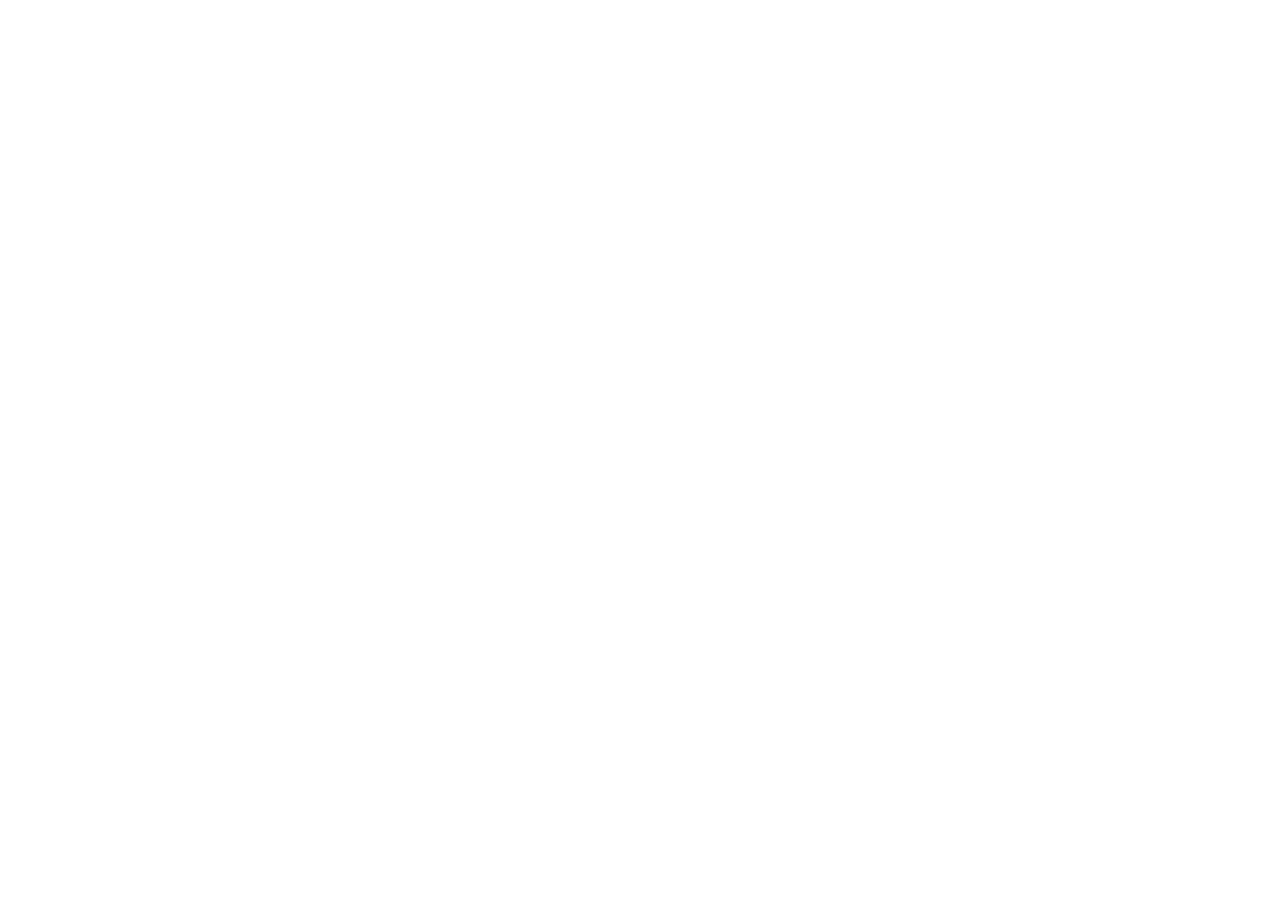
==== index.html @ 019e6ab8 "Añadí mi archivo raíz, archivo estilos y carpeta de assets" ====
<!DOCTYPE html>
<html lang="es">

<head>
    <meta charset="UTF-8">
    <meta http-equiv="X-UA-Compatible" content="IE=edge">
    <meta name="viewport" content="width=device-width, initial-scale=1.0">
    <!-- Estilos -->
    <link rel="stylesheet" href="css/style.css">
    <!-- Fonts -->
    <link rel="preconnect" href="https://fonts.googleapis.com">
    <link rel="preconnect" href="https://fonts.gstatic.com" crossorigin>
    <link href="https://fonts.googleapis.com/css2?family=Quicksand:wght@300;500;700&display=swap" rel="stylesheet">
    <title>Yard Sale</title>

</head>

<body>

</body>

</html>
---- css/style.css ----
/*
Variables de css
Colores
*/

:root {
    --white: #FFFFFF;
    --black: #000000;
    --very-light-pink: #C7C7C7;
    --text-input-field: #F7F7F7;
    --hospital-green: #ACD9B2;
    --dark: #232830;
}
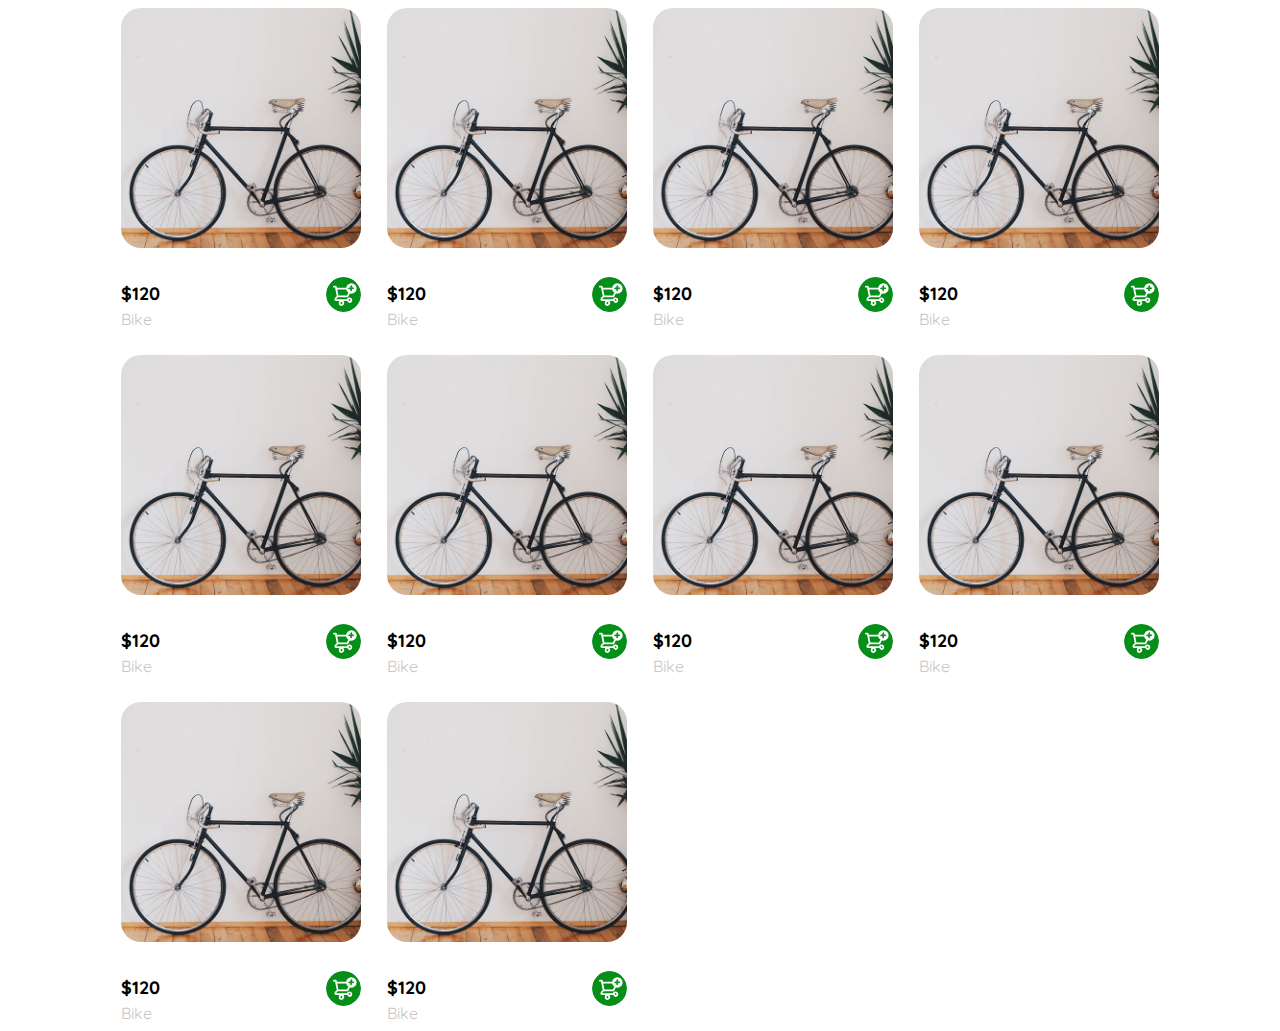
==== commit 41b33d63: "Se agregaron los productos demos de la tienda con grid y sus estilos pertinentes" ====
--- a/index.html
+++ b/index.html
@@ -16,7 +16,170 @@
 </head>
 
 <body>
+    <section class="main-container">
+        <div class="cards-container">
+            <!-- Start Product Card 1 -->
+            <div class="product-card">
+                <img src="./assets/imgs/product-demo.jpg" class="product-img">
+                <div class="product-info">
+                    <div>
+                        <p class="product-price">$120</p>
+                        <p class="product-title">Bike</p>
+                    </div>
+                    <figure>
+                        <img src="./assets/icons/bt_add_to_cart.svg">
+                    </figure>
+                </div>
 
+            </div>
+            <!-- End Product Card 1 -->
+
+            <!-- Start Product Card 2 -->
+            <div class="product-card">
+                <img src="./assets/imgs/product-demo.jpg" class="product-img">
+                <div class="product-info">
+                    <div>
+                        <p class="product-price">$120</p>
+                        <p class="product-title">Bike</p>
+                    </div>
+                    <figure>
+                        <img src="./assets/icons/bt_add_to_cart.svg">
+                    </figure>
+                </div>
+
+            </div>
+            <!-- End Product Card 2 -->
+
+            <!-- Start Product Card 3 -->
+            <div class="product-card">
+                <img src="./assets/imgs/product-demo.jpg" class="product-img">
+                <div class="product-info">
+                    <div>
+                        <p class="product-price">$120</p>
+                        <p class="product-title">Bike</p>
+                    </div>
+                    <figure>
+                        <img src="./assets/icons/bt_add_to_cart.svg">
+                    </figure>
+                </div>
+
+            </div>
+            <!-- End Product Card 3 -->
+
+            <!-- Start Product Card 4 -->
+            <div class="product-card">
+                <img src="./assets/imgs/product-demo.jpg" class="product-img">
+                <div class="product-info">
+                    <div>
+                        <p class="product-price">$120</p>
+                        <p class="product-title">Bike</p>
+                    </div>
+                    <figure>
+                        <img src="./assets/icons/bt_add_to_cart.svg">
+                    </figure>
+                </div>
+
+            </div>
+            <!-- End Product Card 4 -->
+
+            <!-- Start Product Card 5 -->
+            <div class="product-card">
+                <img src="./assets/imgs/product-demo.jpg" class="product-img">
+                <div class="product-info">
+                    <div>
+                        <p class="product-price">$120</p>
+                        <p class="product-title">Bike</p>
+                    </div>
+                    <figure>
+                        <img src="./assets/icons/bt_add_to_cart.svg">
+                    </figure>
+                </div>
+
+            </div>
+            <!-- End Product Card 6 -->
+
+            <!-- Start Product Card 7 -->
+            <div class="product-card">
+                <img src="./assets/imgs/product-demo.jpg" class="product-img">
+                <div class="product-info">
+                    <div>
+                        <p class="product-price">$120</p>
+                        <p class="product-title">Bike</p>
+                    </div>
+                    <figure>
+                        <img src="./assets/icons/bt_add_to_cart.svg">
+                    </figure>
+                </div>
+
+            </div>
+            <!-- End Product Card 7 -->
+
+            <!-- Start Product Card 8 -->
+            <div class="product-card">
+                <img src="./assets/imgs/product-demo.jpg" class="product-img">
+                <div class="product-info">
+                    <div>
+                        <p class="product-price">$120</p>
+                        <p class="product-title">Bike</p>
+                    </div>
+                    <figure>
+                        <img src="./assets/icons/bt_add_to_cart.svg">
+                    </figure>
+                </div>
+
+            </div>
+            <!-- End Product Card 8 -->
+
+            <!-- Start Product Card 9 -->
+            <div class="product-card">
+                <img src="./assets/imgs/product-demo.jpg" class="product-img">
+                <div class="product-info">
+                    <div>
+                        <p class="product-price">$120</p>
+                        <p class="product-title">Bike</p>
+                    </div>
+                    <figure>
+                        <img src="./assets/icons/bt_add_to_cart.svg">
+                    </figure>
+                </div>
+
+            </div>
+            <!-- End Product Card 9 -->
+
+            <!-- Start Product Card 10 -->
+            <div class="product-card">
+                <img src="./assets/imgs/product-demo.jpg" class="product-img">
+                <div class="product-info">
+                    <div>
+                        <p class="product-price">$120</p>
+                        <p class="product-title">Bike</p>
+                    </div>
+                    <figure>
+                        <img src="./assets/icons/bt_add_to_cart.svg">
+                    </figure>
+                </div>
+
+            </div>
+            <!-- End Product Card 10 -->
+
+            <!-- Start Product Card 11 -->
+            <div class="product-card">
+                <img src="./assets/imgs/product-demo.jpg" class="product-img">
+                <div class="product-info">
+                    <div>
+                        <p class="product-price">$120</p>
+                        <p class="product-title">Bike</p>
+                    </div>
+                    <figure>
+                        <img src="./assets/icons/bt_add_to_cart.svg">
+                    </figure>
+                </div>
+
+            </div>
+            <!-- End Product Card 11 -->
+
+        </div>
+    </section>
 </body>
 
 </html>--- a/css/style.css
+++ b/css/style.css
@@ -1,6 +1,7 @@
 /*
 Variables de css
 Colores
+Fuentes
 */
 
 :root {
@@ -8,6 +9,273 @@
     --black: #000000;
     --very-light-pink: #C7C7C7;
     --text-input-field: #F7F7F7;
-    --hospital-green: #ACD9B2;
+    /*--hospital-green: #ACD9B2;*/
+    --hospital-green: #058e18;
     --dark: #232830;
+    --sm: 14px;
+    --md: 16px;
+    --lg: 18px;
+}
+
+body {
+    font-family: 'Quicksand', sans-serif;
+}
+
+.login {
+    width: 100%;
+    height: 100vh;
+    display: grid;
+    place-items: center;
+}
+
+.form-container {
+    display: grid;
+    place-items: center;
+    grid-template-rows: auto 1fr auto;
+    width: 100%;
+    max-width: 300px;
+}
+
+.logo {
+    width: 150px;
+    margin-bottom: 48px;
+    justify-self: center;
+    display: none;
+}
+
+.title {
+    color: var(--black);
+    font-size: var(--lg);
+    margin-bottom: 9px;
+    text-align: center;
+}
+
+.subtitle {
+    color: var(--very-light-pink);
+    font-size: var(--md);
+    font-weight: 300;
+    margin-top: 0px;
+    margin-bottom: 50px;
+    text-align: center;
+}
+
+.label {
+    font-size: var(--sm);
+    font-weight: bold;
+    margin-bottom: 4px;
+}
+
+.form {
+    width: 100%;
+    display: flex;
+    flex-direction: column;
+}
+
+.input {
+    margin-bottom: 12px;
+    width: 100%;
+    height: 30px;
+    padding: 15px;
+    background-color: var(--text-input-field);
+    font-size: var(--sm);
+    border: none;
+    border-radius: 8px;
+}
+
+.input-name,
+.input-email,
+.input-pswd {
+    margin-bottom: 22px;
+}
+
+.value {
+    color: var(--very-light-pink);
+    font-size: var(--md);
+    margin-bottom: 8px 0 32px 0;
+}
+
+.btn-primary {
+    width: 100%;
+    height: 60px;
+    padding: 18px;
+    background-color: var(--hospital-green);
+    color: var(--white);
+    font-size: var(--md);
+    font-weight: bold;
+    border: none;
+    border-radius: 8px;
+    cursor: pointer;
+}
+
+.btn-secundary {
+    width: 100%;
+    height: 60px;
+    padding: 18px;
+    background-color: var(--white);
+    color: var(--hospital-green);
+    font-size: var(--md);
+    font-weight: bold;
+    border: 2px solid var(--hospital-green);
+    border-radius: 8px;
+    cursor: pointer;
+}
+
+.btn-login {
+    margin-top: 14px;
+    margin-bottom: 30px;
+    margin-left: 5%;
+    margin-right: 5%;
+}
+
+.btn-signup {
+    margin-top: 14px;
+    margin-bottom: 30px;
+    margin-left: 5%;
+    margin-right: 5%;
+}
+
+.btn-login-account {
+    margin-top: 14px;
+    margin-bottom: 30px;
+    margin-left: 5%;
+    margin-right: 5%;
+}
+
+.btn-edit-account {
+    margin-top: 14px;
+    margin-bottom: 30px;
+    margin-left: 5%;
+    margin-right: 5%;
+}
+
+.btn-section {
+    width: 100%;
+    display: flex;
+    flex-direction: column;
+}
+
+.email-img {
+    display: flex;
+    justify-content: center;
+    align-items: center;
+    margin-bottom: 35px;
+    width: 132px;
+    height: 132px;
+    border-radius: 50%;
+    background-color: var(--text-input-field);
+}
+
+.email-img img {
+    width: 80px;
+}
+
+.resend {
+    font-weight: 400;
+    font-size: var(--sm);
+    color: var(--very-light-pink);
+}
+
+.resend a {
+    font-weight: 400;
+    font-size: var(--sm);
+    color: var(--hospital-green);
+    text-decoration: none;
+}
+
+.forgotpswd {
+    margin-top: -5px;
+    margin-bottom: 40px;
+    font-weight: 400;
+    font-size: var(--sm);
+    color: var(--very-light-pink);
+}
+
+.forgotpswd a {
+    font-weight: 400;
+    font-size: var(--sm);
+    color: var(--hospital-green);
+    text-decoration: none;
+}
+
+
+/*INDEX PAGE*/
+
+.cards-container {
+    display: grid;
+    grid-template-columns: repeat(auto-fill, 240px);
+    gap: 26px;
+    place-content: center;
+}
+
+.product-card {
+    max-width: 240px;
+    width: 100%;
+}
+
+.product-card img {
+    width: 240px;
+    height: 240px;
+    border-radius: 20px;
+    object-fit: cover;
+}
+
+.product-info {
+    display: flex;
+    justify-content: space-between;
+    align-items: center;
+    margin-top: 12px;
+}
+
+.product-info div p:nth-child(1) {
+    color: var(--black);
+    font-weight: bold;
+    margin-bottom: 4px;
+    font-size: var(--lg);
+}
+
+.product-info div p:nth-child(2) {
+    margin-top: 0;
+    margin-bottom: 0;
+    color: var(--very-light-pink);
+    font-weight: 400;
+    font-size: var(--md);
+}
+
+.product-info figure {
+    margin: 0;
+}
+
+.product-info figure img {
+    width: 35px;
+    height: 35px;
+}
+
+@media (max-width: 640px) {
+    .logo {
+        display: block;
+    }
+    .cards-container {
+        display: grid;
+        grid-template-columns: repeat(auto-fill, 140px);
+        gap: 26px;
+    }
+    .product-card {
+        max-width: 140px;
+        width: 100%;
+    }
+    .product-card img {
+        width: 140px;
+        height: 140px;
+        border-radius: 20px;
+        object-fit: cover;
+    }
+}
+
+@media (max-width: 1000px) {
+    .btn-signup {
+        margin-top: 100px;
+    }
+    .btn-login-account {
+        margin-top: 100px;
+    }
 }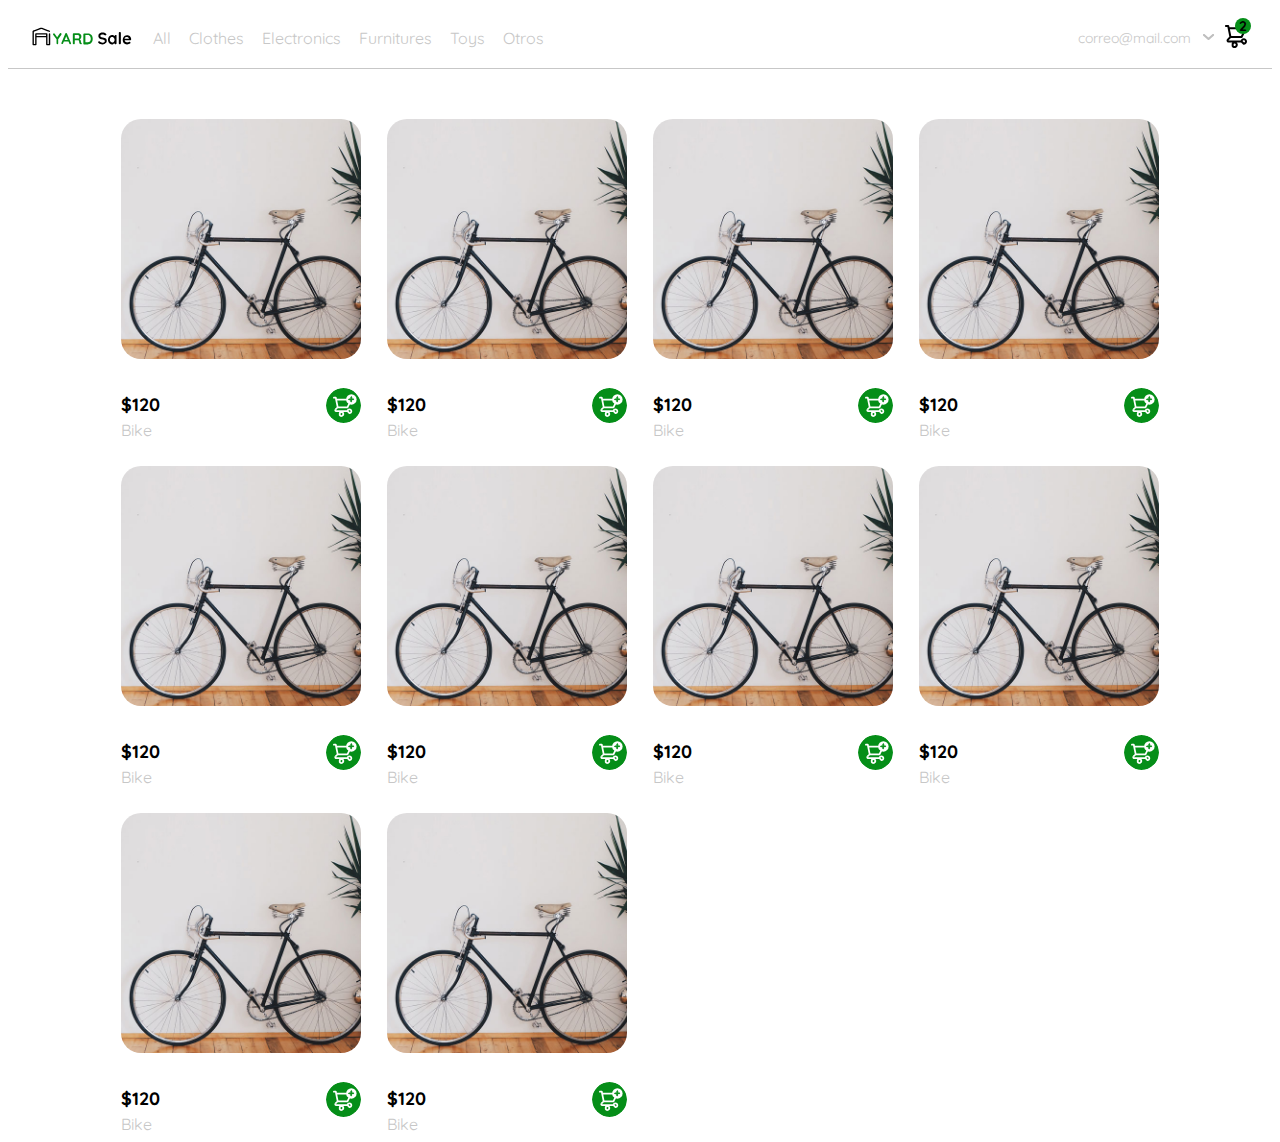
==== commit fbb49524: "Se comenzaron a fusionar los bloques en un solo archivo y se activo un evento click an el mail del n" ====
--- a/index.html
+++ b/index.html
@@ -11,11 +11,54 @@
     <link rel="preconnect" href="https://fonts.googleapis.com">
     <link rel="preconnect" href="https://fonts.gstatic.com" crossorigin>
     <link href="https://fonts.googleapis.com/css2?family=Quicksand:wght@300;500;700&display=swap" rel="stylesheet">
-    <title>Yard Sale</title>
+    <title>Yard Sale | Tienda Online </title>
 
 </head>
 
 <body>
+
+    <!-- NAVBAR -->
+    <nav>
+        <img class="icon-menu" src="./assets/icons/icon_menu.svg">
+        <div class="navbar-left">
+            <img class="logo-navbar" src="./assets/logos/logo_yard_sale.svg">
+            <ul>
+                <li><a href="#">All</a></li>
+                <li><a href="#">Clothes</a></li>
+                <li><a href="#">Electronics</a></li>
+                <li><a href="#">Furnitures</a></li>
+                <li><a href="#">Toys</a></li>
+                <li><a href="#">Otros</a></li>
+            </ul>
+        </div>
+
+        <div class="navbar-right">
+            <ul>
+                <li class="navbar-email">correo@mail.com
+                    <img src="./assets/icons/flechita.svg" alt="">
+                </li>
+                <li class="navbar-shopping-cart"><img src="./assets/icons/icon_shopping_cart.svg">
+                    <div>2</div>
+                </li>
+            </ul>
+        </div>
+
+        <!-- NAV EMAIL DESKTOP -->
+        <div class="desktop-menu inactive">
+            <ul>
+                <li><a class="nav-element" href="#">My orders</a></li>
+
+                <li><a href="#">My account</a></li>
+
+                <li><a href="#">Sign out</a></li>
+            </ul>
+        </div>
+    </nav>
+
+
+
+    <!-- GRID PRODUCTS -->
+
     <section class="main-container">
         <div class="cards-container">
             <!-- Start Product Card 1 -->
@@ -180,6 +223,9 @@
 
         </div>
     </section>
+
+    <!-- SCRIPTS -->
+    <script src="./js/main.js"></script>
 </body>
 
 </html>--- a/css/style.css
+++ b/css/style.css
@@ -21,6 +21,10 @@
     font-family: 'Quicksand', sans-serif;
 }
 
+.inactive {
+    display: none;
+}
+
 .login {
     width: 100%;
     height: 100vh;
@@ -198,7 +202,227 @@
 }
 
 
+/* NAVBAR */
+
+.icon-menu {
+    display: none;
+}
+
+.logo-navbar {
+    width: 100px;
+    cursor: pointer;
+}
+
+nav {
+    display: flex;
+    justify-content: space-between;
+    padding: 0 24px;
+    border-bottom: 1px solid var(--very-light-pink);
+}
+
+.navbar-left ul,
+.navbar-right ul {
+    list-style: none;
+    padding: 0;
+    margin: 0;
+    display: flex;
+    align-items: center;
+    height: 60px;
+}
+
+.navbar-left {
+    display: flex;
+}
+
+.navbar-left ul {
+    margin-left: 12px;
+}
+
+.navbar-right ul {
+    list-style: none;
+}
+
+.navbar-left ul li a,
+.navbar-right ul li a {
+    text-decoration: none;
+    color: var(--very-light-pink);
+    border: 1px solid var(--white);
+    padding: 8px;
+    border-radius: 8px;
+}
+
+.navbar-left ul li a:hover,
+.navbar-right ul li a:hover {
+    border: 1px solid var(--hospital-green);
+    color: var(--hospital-green);
+}
+
+.navbar-email {
+    color: var(--very-light-pink);
+    font-size: var(--sm);
+    margin-right: 12px;
+}
+
+.navbar-email:hover {
+    cursor: pointer;
+}
+
+.navbar-shopping-cart {
+    position: relative;
+}
+
+.navbar-shopping-cart div {
+    width: 16px;
+    height: 16px;
+    background-color: var(--hospital-green);
+    border-radius: 50%;
+    font-size: var(--sm);
+    font-weight: bold;
+    position: absolute;
+    top: -6px;
+    right: -3px;
+    display: flex;
+    justify-content: center;
+    align-items: center;
+}
+
+.navbar-email {
+    margin-right: 12px;
+}
+
+.navbar-email img {
+    align-items: center;
+    margin-left: 10px;
+    transform: rotate(90deg);
+}
+
+
+/*DESKTOP MENU*/
+
+.desktop-menu {
+    /*ACOMODO DE DROPDOWN DEBAJO DEL MAIL*/
+    position: absolute;
+    top: 10%;
+    right: 5%;
+    /***********/
+    width: 100px;
+    height: auto;
+    background-color: var(--white);
+    border: 1px solid var(--very-light-pink);
+    border-radius: 6px;
+    padding: 20px 20px 0 20px;
+}
+
+.desktop-menu ul {
+    list-style: none;
+    padding: 0;
+    margin: 0;
+}
+
+.desktop-menu ul li {
+    text-align: end;
+}
+
+.desktop-menu ul li:last-child {
+    padding-top: 20px;
+    border-top: 1px solid var(--very-light-pink);
+}
+
+.desktop-menu ul li:last-child a {
+    color: var(--hospital-green);
+    font-size: var(--sm);
+}
+
+.desktop-menu ul li:nth-child(1),
+.desktop-menu ul li:nth-child(2) {
+    font-weight: bold;
+}
+
+.desktop-menu ul li a {
+    color: var(--black);
+    font-size: var(--sm);
+    text-decoration: none;
+    display: inline-block;
+    margin-bottom: 20px;
+}
+
+
+/*MOBILE MENU*/
+
+.mobile-menu {
+    width: 100%;
+    max-width: 300px;
+    height: auto;
+    border: 1px solid var(--very-light-pink);
+    border-radius: 6px;
+    padding: 20px 20px 0 20px;
+}
+
+.mobile-menu ul {
+    list-style: none;
+    padding: 0;
+    margin: 0;
+}
+
+.mobile-menu ul li {
+    text-align: start;
+    margin-bottom: 20px;
+}
+
+.mobile-menu .ul-medium li:nth-child(1) {
+    padding-top: 30px;
+    border-top: 1px solid var(--very-light-pink);
+}
+
+.mobile-menu .ul-medium li:nth-child(2) {
+    padding-bottom: 15px;
+}
+
+.mobile-menu .ulfooter li:nth-child(1) {
+    padding-top: 30px;
+    border-top: 1px solid var(--very-light-pink);
+}
+
+.mobile-menu ul li {
+    font-weight: bold;
+}
+
+.mobile-menu ul li a {
+    color: var(--black);
+    font-size: var(--sm);
+    text-decoration: none;
+    display: inline-block;
+}
+
+.mobile-menu .ulheader li a {
+    margin-bottom: 25px;
+}
+
+.mobile-menu .ulfooter li a {
+    /*color: var(--very-light-pink);*/
+    margin-bottom: -10px;
+}
+
+.mobile-menu .ulfooter li:last-child a {
+    color: var(--hospital-green);
+    font-size: var(--sm);
+}
+
+.mobile-menu ul li a:hover {
+    color: var(--hospital-green);
+}
+
+.close-mobilemenu {
+    margin-top: 5px;
+    margin-left: 95%;
+}
+
+
 /*INDEX PAGE*/
+
+.main-container {
+    margin-top: 50px;
+}
 
 .cards-container {
     display: grid;
@@ -250,6 +474,340 @@
     height: 35px;
 }
 
+
+/*MY ORDER*/
+
+.my-order {
+    max-width: 300px;
+    width: 100%;
+    height: 100vh;
+    display: grid;
+    place-items: center;
+}
+
+.my-order-container {
+    display: flex;
+    flex-direction: column;
+    width: 100%;
+}
+
+.my-order-content {
+    display: grid;
+    grid-template-rows: auto 1fr auto;
+    max-width: 300px;
+    width: 100%;
+}
+
+.my-order-content {
+    display: flex;
+    justify-content: space-between;
+    align-items: center;
+}
+
+.order {
+    display: grid;
+    grid-template-columns: auto 1fr;
+    gap: 16px;
+    width: 100%;
+    align-items: center;
+    background-color: var(--text-input-field);
+    border-radius: 10px;
+    margin-bottom: 24px;
+    padding: 0 24px;
+}
+
+.my-order-content .order p span:nth-child(1) {
+    display: block;
+    font-weight: bold;
+}
+
+.order p:nth-child(1) {
+    display: flex;
+    flex-direction: column;
+}
+
+.order p span:nth-child(2) {
+    font-weight: 300;
+    color: var(--very-light-pink);
+    font-size: var(--sm);
+}
+
+.order p:nth-child(2) {
+    text-align: end;
+    font-weight: bold;
+}
+
+.shopping-cart {
+    display: grid;
+    grid-template-columns: auto 1fr auto auto;
+    align-items: center;
+    gap: 16px;
+    margin-bottom: 24px;
+}
+
+.my-order .shopping-cart figure {
+    margin: 0;
+}
+
+.my-order .shopping-cart figure img {
+    width: 100%;
+    max-width: 70px;
+    border-radius: 20px;
+    object-fit: cover;
+}
+
+.shopping-cart p:nth-child(2) {
+    color: var(--very-light-pink);
+    font-weight: 300;
+}
+
+.shopping-cart p:nth-child(3) {
+    font-size: var(--md);
+    font-weight: bold;
+}
+
+
+/*MY ORDERS */
+
+.my-orders {
+    max-width: 300px;
+    width: 100%;
+    height: 100vh;
+    display: grid;
+    place-items: center;
+}
+
+.my-orders-container {
+    display: flex;
+    flex-direction: column;
+    width: 100%;
+}
+
+.my-orders-content {
+    display: grid;
+    grid-template-rows: auto 1fr auto;
+    max-width: 300px;
+    width: 100%;
+}
+
+.my-orders-content {
+    display: flex;
+    justify-content: space-between;
+    align-items: center;
+}
+
+.orders {
+    display: grid;
+    grid-template-columns: auto 1fr auto;
+    gap: 16px;
+    width: 100%;
+    align-items: center;
+    margin-bottom: 12px;
+}
+
+.my-orders-content .order p span:nth-child(1) {
+    display: block;
+    font-weight: bold;
+}
+
+.orders p:nth-child(1) {
+    display: flex;
+    flex-direction: column;
+}
+
+.orders p span:nth-child(2) {
+    font-weight: 300;
+    color: var(--very-light-pink);
+    font-size: var(--sm);
+}
+
+.orders p:nth-child(2) {
+    text-align: end;
+    font-weight: bold;
+}
+
+
+/*PRODUCT DETAILS*/
+
+.product-detail {
+    position: absolute;
+    right: 0;
+    margin: 0;
+    padding: 0;
+    width: 360px;
+    padding-bottom: 24px;
+}
+
+.product-detail .product-img {
+    width: 100%;
+    border-radius: 0 0 20px 20px;
+}
+
+.product-detail .product-img:hover {
+    cursor: pointer;
+}
+
+.product-detail-close {
+    position: absolute;
+    top: 10px;
+    left: 10px;
+    width: 14px;
+    height: 14px;
+    padding: 12px;
+    align-items: center;
+    border-radius: 50%;
+    background-color: var(--white);
+    z-index: 2;
+}
+
+.product-detail-close:hover {
+    cursor: pointer;
+}
+
+.product-detail-close {
+    display: flex;
+    justify-content: center;
+    align-items: center;
+}
+
+.product-detail-info {
+    margin: 24px 24px 0 24px;
+}
+
+.product-detail-info p:nth-child(1) {
+    margin-top: 10;
+    margin-bottom: 4px;
+    font-size: var(--md);
+    font-weight: bold;
+    color: var();
+}
+
+.product-detail-info p:nth-child(2) {
+    margin-top: 0;
+    margin-bottom: 20px;
+    font-size: var(--md);
+    color: var(--very-light-pink);
+    font-weight: 300;
+}
+
+.product-detail-info p:nth-child(3) {
+    margin-top: 0;
+    margin-bottom: 36px;
+    font-size: var(--sm);
+    color: var(--very-light-pink);
+    font-weight: 300;
+    text-align: justify;
+}
+
+.btn-addtocart {
+    display: flex;
+    justify-content: center;
+    align-items: center;
+}
+
+.btn-addtocart img {
+    margin-right: 5px;
+    width: 20px;
+}
+
+
+/*SHOPPING CART*/
+
+.title-container {
+    display: flex;
+}
+
+.title-container img {
+    margin-right: 14px;
+    transform: rotate(180deg);
+}
+
+.shopping-cart-aside {
+    position: absolute;
+    right: 0;
+    margin: 0;
+    padding: 24px;
+    max-width: 360px;
+    width: 100%;
+    padding-bottom: 24px;
+    box-sizing: border-box;
+}
+
+.cart-detail {
+    display: grid;
+    grid-template-columns: auto 1fr;
+    gap: 16px;
+    align-items: center;
+    background-color: var(--text-input-field);
+    border-radius: 10px;
+    margin-bottom: 24px;
+    padding: 0 24px;
+}
+
+.my-cart-content .cart-detail p span:nth-child(1) {
+    display: block;
+    font-weight: bold;
+}
+
+.cart-detail p:nth-child(1) {
+    display: flex;
+    flex-direction: column;
+}
+
+.cart-detail p span:nth-child(2) {
+    font-weight: 300;
+    color: var(--very-light-pink);
+    font-size: var(--sm);
+}
+
+.cart-detail p:nth-child(2) {
+    text-align: end;
+    font-weight: bold;
+}
+
+.cart-detail p span:nth-child(2) {
+    font-weight: 300;
+    color: var(--very-light-pink);
+    font-size: var(--sm);
+}
+
+.cart-detail p:nth-child(2) {
+    text-align: end;
+    font-weight: bold;
+}
+
+.shop-cart {
+    display: grid;
+    grid-template-columns: auto 1fr auto auto;
+    align-items: center;
+    gap: 16px;
+    margin-bottom: 24px;
+}
+
+.shop-cart figure {
+    margin: 0;
+}
+
+.shop-cart figure img {
+    width: 100%;
+    max-width: 70px;
+    border-radius: 20px;
+    object-fit: cover;
+}
+
+.shop-cart p:nth-child(2) {
+    color: var(--very-light-pink);
+    font-weight: 300;
+}
+
+.shop-cart p:nth-child(3) {
+    font-size: var(--md);
+    font-weight: bold;
+}
+
+
+/* RESPONSIVE */
+
 @media (max-width: 640px) {
     .logo {
         display: block;
@@ -269,6 +827,24 @@
         border-radius: 20px;
         object-fit: cover;
     }
+    .icon-menu {
+        display: block;
+    }
+    .navbar-left ul {
+        display: none;
+    }
+    .navbar-email {
+        display: none;
+    }
+    .desktop-menu {
+        display: none;
+    }
+    .product-detail {
+        width: 100%;
+    }
+    .shopping-cart-aside {
+        width: 100%;
+    }
 }
 
 @media (max-width: 1000px) {
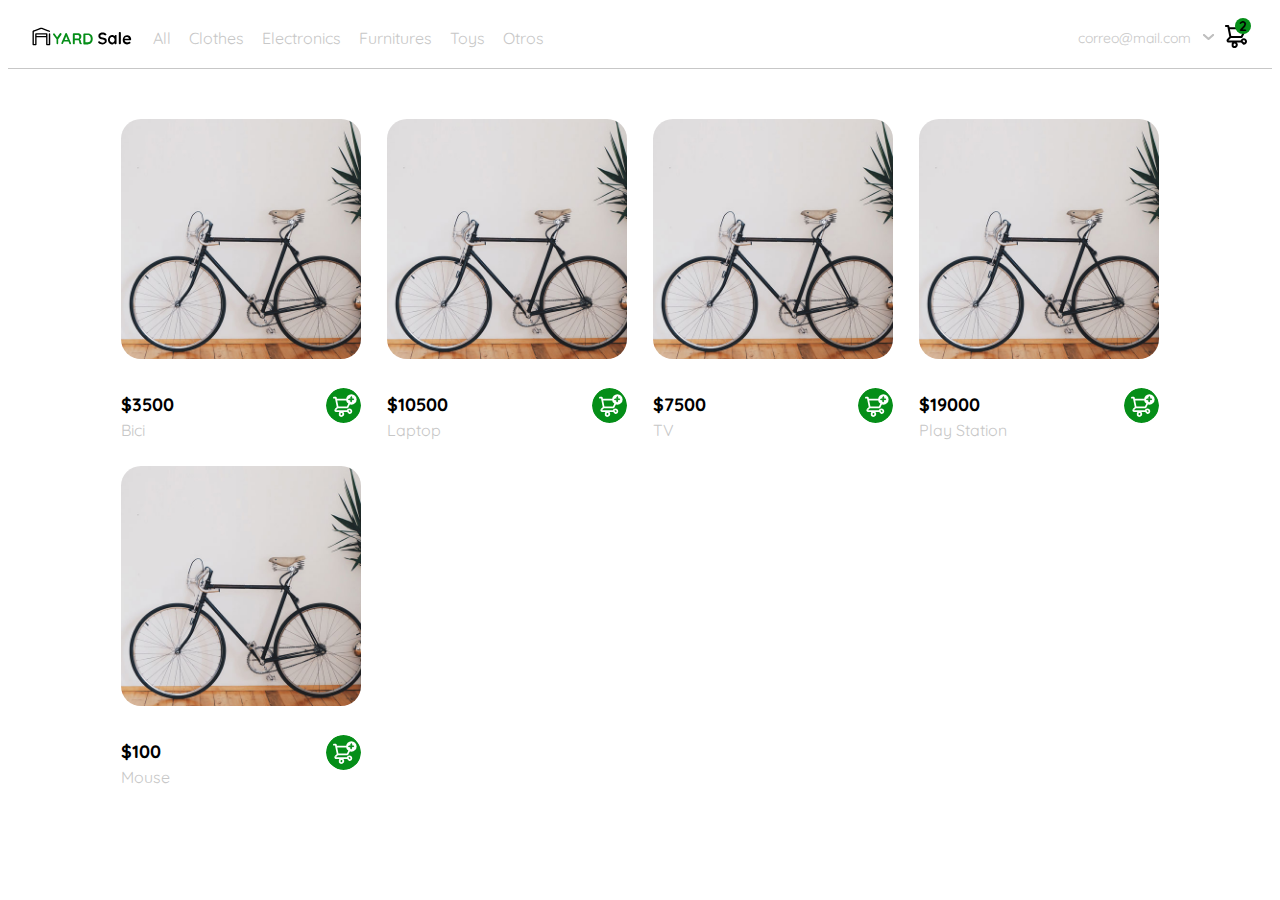
==== commit a771cd19: "Se agregaron los productos al grid desde un arreglo de javascript" ====
--- a/index.html
+++ b/index.html
@@ -53,16 +53,124 @@
                 <li><a href="#">Sign out</a></li>
             </ul>
         </div>
+
+        <!-- BURGER MENU MOBILE -->
+        <div class="mobile-menu inactive">
+            <figure class="close-mobilemenu">
+                <a href="#"><img src="./assets/icons/icon_close.png"></a>
+            </figure>
+            <ul class="menu-ul ulheader">
+                <li><a class="nav-element" href="#">CATEGORIES</a></li>
+
+                <li><a href="#">All</a></li>
+
+                <li><a href="#">Clothes</a></li>
+
+                <li><a href="#">Electronics</a></li>
+
+                <li><a href="#">Furnitures</a></li>
+
+                <li><a href="#">Toys</a></li>
+
+                <li><a href="#">Other</a></li>
+            </ul>
+
+            <ul class="menu-ul ul-medium">
+                <li><a href="#">My orders</a></li>
+
+                <li><a href="#">My account</a></li>
+            </ul>
+
+            <ul class="menu-ul ulfooter">
+
+                <li><a href="#">correo@mail.com</a></li>
+
+                <li><a href="#">Sign out</a></li>
+            </ul>
+        </div>
     </nav>
 
+    <!-- SHOPPING CART-->
+    <!-- SECCIÓN 1 -->
+    <aside class="shopping-cart-aside inactive">
+        <div class="title-container">
+            <img src="./assets/icons/flechita.svg">
+            <h2>My order</h2>
+        </div>
+        <!-- SECCIÓN 2 -->
+        <!-- Inicia Lista Producto 1 -->
+        <div class="shop-cart">
+            <figure><img src="./assets/imgs/product-demo.jpg"></figure>
+            <p>Bike</p>
+            <p>$3,500</p>
+            <img src="./assets/icons/icon_close.png">
+        </div>
+        <!-- Termina Lista Producto 1 -->
 
+        <!-- Inicia Lista Producto 2 -->
+        <div class="shop-cart">
+            <figure><img src="./assets/imgs/product-demo.jpg"></figure>
+            <p>Bike</p>
+            <p>$3,500</p>
+            <img src="./assets/icons/icon_close.png">
+        </div>
+        <!-- Termina Lista Producto 2 -->
+
+        <!-- Inicia Lista Producto 3 -->
+        <div class="shop-cart">
+            <figure><img src="./assets/imgs/product-demo.jpg"></figure>
+            <p>Bike</p>
+            <p>$3,500</p>
+            <img src="./assets/icons/icon_close.png">
+        </div>
+        <!-- Termina Lista Producto 3 -->
+
+        <!-- Inicia Lista Producto 4 -->
+        <div class="shop-cart">
+            <figure><img src="./assets/imgs/product-demo.jpg"></figure>
+            <p>Bike</p>
+            <p>$3,500</p>
+            <img src="./assets/icons/icon_close.png">
+        </div>
+        <!-- Termina Lista Producto 4 -->
+
+        <div class="my-cart-container">
+            <div class="my-cart-content">
+                <div class="cart-detail">
+                    <p>Total</p>
+                    <p>$560.00</p>
+                </div>
+            </div>
+
+            <button class="btn-primary">Checkout</button>
+
+        </div>
+
+    </aside>
+
+
+    <!-- PRODUCT DETAILS -->
+    <aside class="product-detail inactive">
+        <div class="product-detail-close"><img src="./assets/icons/icon_close.png"></div>
+        <img src="./assets/imgs/product-demo.jpg" class="product-img">
+        <div class="product-detail-info">
+            <div>
+                <p class="product-price">$120</p>
+                <p class="product-title">Bike</p>
+                <p>Lorem ipsum dolor sit amet consectetur adipisicing elit. Nemo ut eius, vel, numquam eveniet voluptatum nobis qui et corrupti incidunt odit dolor iure hic ad nihil. Adipisci, laudantium. Esse, totam.</p>
+                <button class="btn-primary btn-addtocart"><img src="./assets/icons/icon_shopping_cart-2.svg">   Add to cart</button>
+            </div>
+
+        </div>
+    </aside>
 
     <!-- GRID PRODUCTS -->
 
     <section class="main-container">
         <div class="cards-container">
             <!-- Start Product Card 1 -->
-            <div class="product-card">
+
+            <!-- <div class="product-card">
                 <img src="./assets/imgs/product-demo.jpg" class="product-img">
                 <div class="product-info">
                     <div>
@@ -72,157 +180,16 @@
                     <figure>
                         <img src="./assets/icons/bt_add_to_cart.svg">
                     </figure>
-                </div>
+                </div> -->
 
-            </div>
-            <!-- End Product Card 1 -->
-
-            <!-- Start Product Card 2 -->
-            <div class="product-card">
-                <img src="./assets/imgs/product-demo.jpg" class="product-img">
-                <div class="product-info">
-                    <div>
-                        <p class="product-price">$120</p>
-                        <p class="product-title">Bike</p>
-                    </div>
-                    <figure>
-                        <img src="./assets/icons/bt_add_to_cart.svg">
-                    </figure>
-                </div>
-
-            </div>
-            <!-- End Product Card 2 -->
-
-            <!-- Start Product Card 3 -->
-            <div class="product-card">
-                <img src="./assets/imgs/product-demo.jpg" class="product-img">
-                <div class="product-info">
-                    <div>
-                        <p class="product-price">$120</p>
-                        <p class="product-title">Bike</p>
-                    </div>
-                    <figure>
-                        <img src="./assets/icons/bt_add_to_cart.svg">
-                    </figure>
-                </div>
-
-            </div>
-            <!-- End Product Card 3 -->
-
-            <!-- Start Product Card 4 -->
-            <div class="product-card">
-                <img src="./assets/imgs/product-demo.jpg" class="product-img">
-                <div class="product-info">
-                    <div>
-                        <p class="product-price">$120</p>
-                        <p class="product-title">Bike</p>
-                    </div>
-                    <figure>
-                        <img src="./assets/icons/bt_add_to_cart.svg">
-                    </figure>
-                </div>
-
-            </div>
-            <!-- End Product Card 4 -->
-
-            <!-- Start Product Card 5 -->
-            <div class="product-card">
-                <img src="./assets/imgs/product-demo.jpg" class="product-img">
-                <div class="product-info">
-                    <div>
-                        <p class="product-price">$120</p>
-                        <p class="product-title">Bike</p>
-                    </div>
-                    <figure>
-                        <img src="./assets/icons/bt_add_to_cart.svg">
-                    </figure>
-                </div>
-
-            </div>
-            <!-- End Product Card 6 -->
-
-            <!-- Start Product Card 7 -->
-            <div class="product-card">
-                <img src="./assets/imgs/product-demo.jpg" class="product-img">
-                <div class="product-info">
-                    <div>
-                        <p class="product-price">$120</p>
-                        <p class="product-title">Bike</p>
-                    </div>
-                    <figure>
-                        <img src="./assets/icons/bt_add_to_cart.svg">
-                    </figure>
-                </div>
-
-            </div>
-            <!-- End Product Card 7 -->
-
-            <!-- Start Product Card 8 -->
-            <div class="product-card">
-                <img src="./assets/imgs/product-demo.jpg" class="product-img">
-                <div class="product-info">
-                    <div>
-                        <p class="product-price">$120</p>
-                        <p class="product-title">Bike</p>
-                    </div>
-                    <figure>
-                        <img src="./assets/icons/bt_add_to_cart.svg">
-                    </figure>
-                </div>
-
-            </div>
-            <!-- End Product Card 8 -->
-
-            <!-- Start Product Card 9 -->
-            <div class="product-card">
-                <img src="./assets/imgs/product-demo.jpg" class="product-img">
-                <div class="product-info">
-                    <div>
-                        <p class="product-price">$120</p>
-                        <p class="product-title">Bike</p>
-                    </div>
-                    <figure>
-                        <img src="./assets/icons/bt_add_to_cart.svg">
-                    </figure>
-                </div>
-
-            </div>
-            <!-- End Product Card 9 -->
-
-            <!-- Start Product Card 10 -->
-            <div class="product-card">
-                <img src="./assets/imgs/product-demo.jpg" class="product-img">
-                <div class="product-info">
-                    <div>
-                        <p class="product-price">$120</p>
-                        <p class="product-title">Bike</p>
-                    </div>
-                    <figure>
-                        <img src="./assets/icons/bt_add_to_cart.svg">
-                    </figure>
-                </div>
-
-            </div>
-            <!-- End Product Card 10 -->
-
-            <!-- Start Product Card 11 -->
-            <div class="product-card">
-                <img src="./assets/imgs/product-demo.jpg" class="product-img">
-                <div class="product-info">
-                    <div>
-                        <p class="product-price">$120</p>
-                        <p class="product-title">Bike</p>
-                    </div>
-                    <figure>
-                        <img src="./assets/icons/bt_add_to_cart.svg">
-                    </figure>
-                </div>
-
-            </div>
-            <!-- End Product Card 11 -->
 
         </div>
+        <!-- End Product Card 1 -->
+        </div>
     </section>
+
+
+
 
     <!-- SCRIPTS -->
     <script src="./js/main.js"></script>
--- a/css/style.css
+++ b/css/style.css
@@ -206,6 +206,7 @@
 
 .icon-menu {
     display: none;
+    cursor: pointer;
 }
 
 .logo-navbar {
@@ -268,6 +269,7 @@
 }
 
 .navbar-shopping-cart {
+    cursor: pointer;
     position: relative;
 }
 
@@ -350,6 +352,12 @@
 /*MOBILE MENU*/
 
 .mobile-menu {
+    /*ACOMODO DE DROPDOWN DEBAJO DEL MAIL*/
+    position: absolute;
+    top: 10%;
+    left: 0;
+    /***********/
+    background-color: var(--white);
     width: 100%;
     max-width: 300px;
     height: auto;
@@ -395,7 +403,7 @@
 }
 
 .mobile-menu .ulheader li a {
-    margin-bottom: 25px;
+    margin-bottom: 8px;
 }
 
 .mobile-menu .ulfooter li a {
@@ -434,6 +442,7 @@
 .product-card {
     max-width: 240px;
     width: 100%;
+    cursor: pointer;
 }
 
 .product-card img {
@@ -636,6 +645,7 @@
     padding: 0;
     width: 360px;
     padding-bottom: 24px;
+    background-color: var(--white);
 }
 
 .product-detail .product-img {
@@ -723,10 +733,11 @@
 }
 
 .shopping-cart-aside {
+    background-color: var(--white);
     position: absolute;
     right: 0;
     margin: 0;
-    padding: 24px;
+    padding: 0 24px;
     max-width: 360px;
     width: 100%;
     padding-bottom: 24px;
@@ -807,6 +818,27 @@
 
 
 /* RESPONSIVE */
+
+@media (max-width: 1000px) {
+    .btn-signup {
+        margin-top: 100px;
+    }
+    .btn-login-account {
+        margin-top: 100px;
+    }
+}
+
+@media (max-width: 780px) {
+    .navbar-email {
+        display: none;
+    }
+}
+
+@media (min-width: 641px) {
+    .mobile-menu {
+        display: none;
+    }
+}
 
 @media (max-width: 640px) {
     .logo {
@@ -833,9 +865,6 @@
     .navbar-left ul {
         display: none;
     }
-    .navbar-email {
-        display: none;
-    }
     .desktop-menu {
         display: none;
     }
@@ -845,13 +874,4 @@
     .shopping-cart-aside {
         width: 100%;
     }
-}
-
-@media (max-width: 1000px) {
-    .btn-signup {
-        margin-top: 100px;
-    }
-    .btn-login-account {
-        margin-top: 100px;
-    }
 }